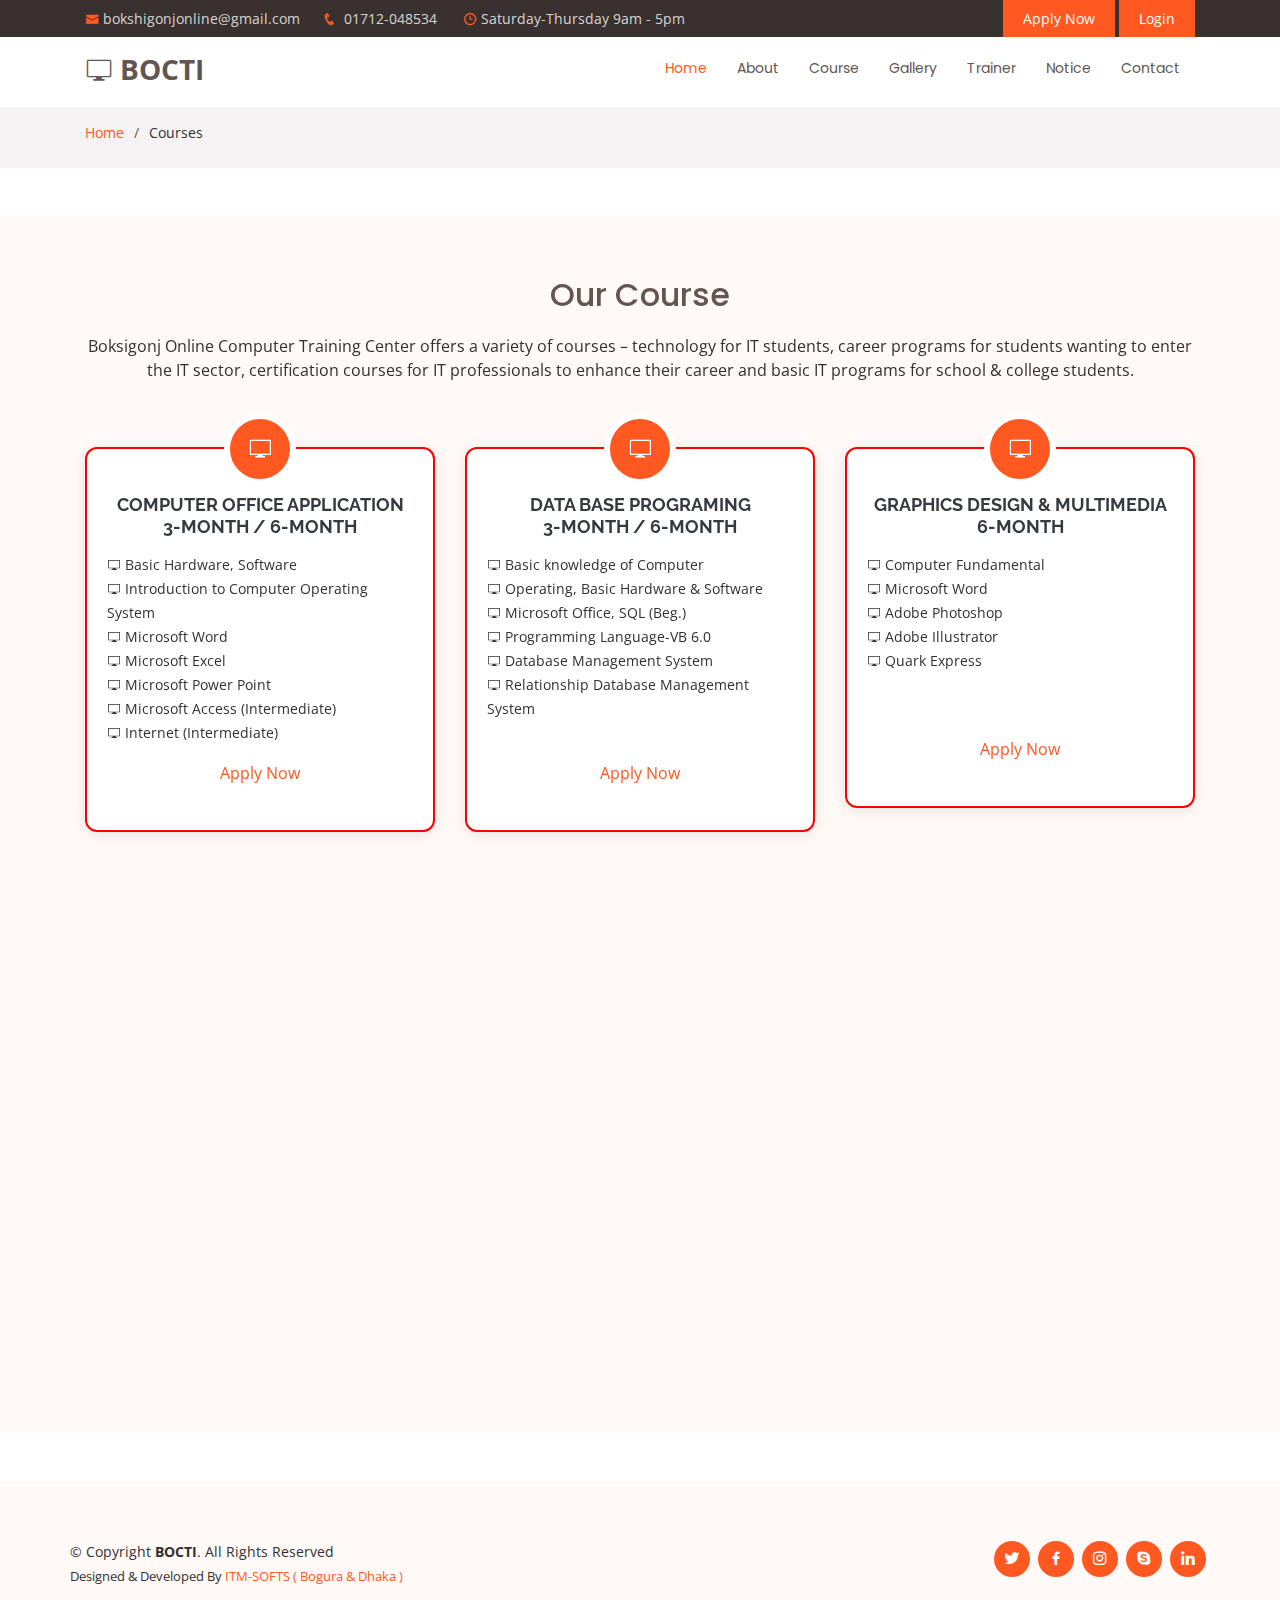
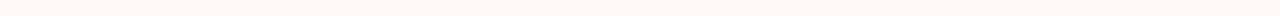
==== all-courses.html @ 2346a9af "new added" ====
<!DOCTYPE html>
<html lang="en">


<!-- Mirrored from bokshigonjonline.com/all-courses.php by HTTrack Website Copier/3.x [XR&CO'2014], Thu, 09 Feb 2023 08:25:21 GMT -->
<!-- Added by HTTrack --><meta http-equiv="content-type" content="text/html;charset=UTF-8" /><!-- /Added by HTTrack -->
<head>
  <meta charset="utf-8">
  <meta content="width=device-width, initial-scale=1.0" name="viewport">
   <title>Digital Training Center</title>
  <meta content="" name="description">
  <meta content="" name="keywords">
  <!-- Favicons
  <link href="assets/img/favicon.png" rel="icon">
  <link href="assets/img/apple-touch-icon.png" rel="apple-touch-icon">
 -->
  <!-- Google Fonts -->
  <link href="https://fonts.googleapis.com/css?family=Open+Sans:300,300i,400,400i,600,600i,700,700i|Raleway:300,300i,400,400i,500,500i,600,600i,700,700i|Poppins:300,300i,400,400i,500,500i,600,600i,700,700i" rel="stylesheet">

  <!-- Vendor CSS Files -->
  <link href="assets/vendor/bootstrap/css/bootstrap.min.css" rel="stylesheet">
  <link href="assets/vendor/icofont/icofont.min.css" rel="stylesheet">
  <link href="assets/vendor/boxicons/css/boxicons.min.css" rel="stylesheet">
  <link href="assets/vendor/venobox/venobox.css" rel="stylesheet">
  <link href="assets/vendor/owl.carousel/assets/owl.carousel.min.css" rel="stylesheet">
  <link href="assets/vendor/aos/aos.css" rel="stylesheet">

  <!-- Template Main CSS File -->
  <link href="assets/css/style.css" rel="stylesheet"></head>

<body>

   <section id="topbar" class="d-none d-lg-block">
    <div class="container d-flex">
      <div class="contact-info mr-auto">
        <ul>
          <li><i class="icofont-envelope"></i><a href="mailto:bokshigonjonline@gmail.com">bokshigonjonline@gmail.com</a></li>
          <li><i class="icofont-phone"></i> <a href="tel:01712-048534">01712-048534</a></li>
          <li><i class="icofont-clock-time icofont-flip-horizontal"></i> Saturday-Thursday 9am - 5pm</li>
        </ul>

      </div>
      <div class="cta">
        <a href="apply.html" class="scrollto">Apply Now</a>
        <a href="login.html" class="scrollto">Login</a>
      </div>
    </div>
  </section>    <header id="header">
    <div class="container d-flex">

      <div class="logo mr-auto">
        <h1 class="text-light"> <a href="index.html"><i class="icofont-computer"></i> <span> BOCTI</span></a></h1>
        <!-- Uncomment below if you prefer to use an image logo -->
        <!-- <a href="index.php"><img src="assets/img/logo.png" alt="" class="img-fluid"></a>-->
      </div>

      <nav class="nav-menu d-none d-lg-block">
        <ul>
          <li class="active"><a href="index.html">Home</a></li>
          <li><a href="about.html">About</a></li>
          <li><a href="all-courses.html">Course</a></li>
          <li><a href="galleries.html">Gallery</a></li>
          <li><a href="trainer.html">Trainer</a></li>
      <!--    <li><a href="#pricing">Pricing</a></li> --->
          <li><a href="notice.html">Notice</a></li>
		  
      <!--     <li class="drop-down"><a href="">Drop Down</a>
            <ul>
              <li><a href="#">Drop Down 1</a></li>
              <li class="drop-down"><a href="#">Drop Down 2</a>
                <ul>
                  <li><a href="#">Deep Drop Down 1</a></li>
                  <li><a href="#">Deep Drop Down 2</a></li>
                  <li><a href="#">Deep Drop Down 3</a></li>
                  <li><a href="#">Deep Drop Down 4</a></li>
                  <li><a href="#">Deep Drop Down 5</a></li>
                </ul>
              </li>
              <li><a href="#">Drop Down 3</a></li>
              <li><a href="#">Drop Down 4</a></li>
              <li><a href="#">Drop Down 5</a></li>
            </ul>
          </li>
		  
		  --->
		  
          <li><a href="contactus.html">Contact</a></li>

        </ul>
      </nav><!-- .nav-menu -->

    </div>
  </header><!-- End Header -->
  
  <main id="main">

    
    <section id="breadcrumbs" class="breadcrumbs">
      <div class="container">
        <ol>
          <li><a href="index.html">Home</a></li>
          <li>Courses</li>
        </ol>
      </div>
    </section> 
	
	
    <style type="text/css"> .round{border: 2px solid red;border-radius: 12px;}</style>
  
  <section id="services" class="services section-bg  mt-5">
      <div class="container "> 
        <div class="section-title" data-aos="fade-up">
          <h2>Our Course</h2>
          <p>Boksigonj Online Computer Training Center offers a variety of courses – technology for IT students, career programs for students wanting to enter the IT sector, certification courses for IT professionals to enhance their career and basic IT programs for school & college students.</p>
        </div>

        <div class="row">
		
          <div class="col-lg-4 col-md-6" data-aos="fade-up">
            <div class="icon-box round">
              <div class="icon"><i class="icofont-computer"></i></div>
              <h4 class="title"><a href="#">Computer Office Application <br>3-Month / 6-Month</a></h4>
              <p class="description text-left">
<i class="icofont-computer"></i> Basic Hardware, Software<br>
<i class="icofont-computer"></i> Introduction to Computer Operating System<br>
<i class="icofont-computer"></i> Microsoft Word<br>
<i class="icofont-computer"></i> Microsoft Excel<br>
<i class="icofont-computer"></i> Microsoft Power Point<br>
<i class="icofont-computer"></i> Microsoft Access (Intermediate)<br>
<i class="icofont-computer"></i> Internet (Intermediate) 
			  </p>
               
                <a href="apply.html" class="btn-buy">Apply Now</a>
                       
		   </div>
          </div>
		  
          <div class="col-lg-4 col-md-6" data-aos="fade-up" data-aos-delay="100">
            <div class="icon-box round">
              <div class="icon"><i class="icofont-computer"></i></div>
              <h4 class="title"><a href="#">Data Base Programing<br>3-Month / 6-Month </a></h4>
              <p class="description text-left">
<i class="icofont-computer"></i> Basic knowledge of Computer <br>
<i class="icofont-computer"></i> Operating, Basic Hardware & Software<br>
<i class="icofont-computer"></i> Microsoft Office, SQL (Beg.) <br>
<i class="icofont-computer"></i> Programming Language-VB 6.0<br>
<i class="icofont-computer"></i> Database Management System<br>
<i class="icofont-computer"></i> Relationship Database Management System <br><br>

			  </p>
			  <a href="apply.html" class="btn-buy">Apply Now</a>
            </div>
          </div>
		  
          <div class="col-lg-4 col-md-6" data-aos="fade-up" data-aos-delay="200">
            <div class="icon-box round">
              <div class="icon"><i class="icofont-computer"></i></div>
              <h4 class="title"><a href="#">Graphics Design & Multimedia <br>6-Month</a></h4>
              <p class="description text-left">
<i class="icofont-computer"></i> Computer Fundamental <br>
<i class="icofont-computer"></i> Microsoft Word <br>
<i class="icofont-computer"></i> Adobe Photoshop <br>
<i class="icofont-computer"></i> Adobe Illustrator <br>
<i class="icofont-computer"></i> Quark Express <br><br><br>
			  </p>
			  <a href="apply.html" class="btn-buy">Apply Now</a>
            </div>
          </div>
		  
          <div class="col-lg-12 col-md-6" data-aos="fade-up" data-aos-delay="300">
            <div class="icon-box round">
              <div class="icon"><i class="icofont-computer"></i></div>
              <h4 class="title"><a href="#">Advanced Certificate Course In Computer Application<br> 1-Year </a></h4>
              <p class="description text-left">
<i class="icofont-computer"></i> 1st Semester : Computer Fundamental & Operating System<br>
<i class="icofont-computer"></i>  1st Semester : Application Packages & Office Automation<br>
<i class="icofont-computer"></i>  1st Semester : Programming Language<br>
<i class="icofont-computer"></i>  1st Semester : Data Structure & Algorithm<br>
<i class="icofont-computer"></i> 1st Semester : Creative Graphic Design <br>
<i class="icofont-computer"></i> 1st Semester : Business English <br>
<i class="icofont-computer"></i> 2nd Semester : Data Communication & Networking<br>
<i class="icofont-computer"></i> 2nd Semester : Database Management System<br>
<i class="icofont-computer"></i> 2nd Semester : Web & Mobile Application Development<br>
<i class="icofont-computer"></i> 2nd Semester : Internet & Web Technology, Online Outsourcing<br>
<i class="icofont-computer"></i> 2nd Semester : System Analysis & Design
			  </p>
			  <a href="apply.html" class="btn-buy">Apply Now</a>
            </div>
          </div>
		   
		  
        </div>

      </div>
    </section><!-- End Services Section -->


  </main><!-- End #main --><br><br>

   <footer id="footer">
 
	 <div class="footer-top">
      <div class="container">
        <div class="row">

        <div class="mr-lg-auto text-center text-lg-left">
        <div class="copyright">
          &copy; Copyright <strong><span>BOCTI</span></strong>. All Rights Reserved
        </div>
        <div class="credits">
         
          Designed & Developed By <a target="_blank" href="https://itmsofts.com.com/">ITM-SOFTS ( Bogura & Dhaka )</a>
        </div>
      </div>
      <div class="social-links text-center text-lg-right pt-3 pt-lg-0">
        <a href="#" class="twitter"><i class="bx bxl-twitter"></i></a>
        <a  target="_blank" href="https://www.facebook.com/bokshigonjonlinecomputer" class="facebook"><i class="bx bxl-facebook"></i></a>
        <a href="#" class="instagram"><i class="bx bxl-instagram"></i></a>
        <a href="#" class="google-plus"><i class="bx bxl-skype"></i></a>
        <a href="#" class="linkedin"><i class="bx bxl-linkedin"></i></a>
      </div>  

        </div>
      </div>
    </div>  

  
  </footer><!-- End Footer -->

  <a href="#" class="back-to-top"><i class="icofont-simple-up"></i></a>

  <!-- Vendor JS Files -->
  <script src="assets/vendor/jquery/jquery.min.js"></script>
  <script src="assets/vendor/bootstrap/js/bootstrap.bundle.min.js"></script>
  <script src="assets/vendor/jquery.easing/jquery.easing.min.js"></script>
  <script src="assets/vendor/php-email-form/validate.js"></script>
  <script src="assets/vendor/jquery-sticky/jquery.sticky.js"></script>
  <script src="assets/vendor/venobox/venobox.min.js"></script>
  <script src="assets/vendor/owl.carousel/owl.carousel.min.js"></script>
  <script src="assets/vendor/isotope-layout/isotope.pkgd.min.js"></script>
  <script src="assets/vendor/aos/aos.js"></script>

  <!-- Template Main JS File -->
  <script src="assets/js/main.js"></script>

</body>


<!-- Mirrored from bokshigonjonline.com/all-courses.php by HTTrack Website Copier/3.x [XR&CO'2014], Thu, 09 Feb 2023 08:25:21 GMT -->
</html>
---- assets/vendor/venobox/venobox.css ----
/* ------ venobox.css --------*/
.vbox-overlay *, .vbox-overlay *:before, .vbox-overlay *:after{
    -webkit-backface-visibility: hidden;
    -webkit-box-sizing:border-box;
    -moz-box-sizing:border-box;
    box-sizing:border-box;
}
.vbox-overlay * { 
    -webkit-backface-visibility: visible;
    backface-visibility: visible;
}
.vbox-overlay{
    display: -webkit-flex;
    display: flex;
    -webkit-flex-direction: column;
    flex-direction: column;
    -webkit-justify-content: center;
    justify-content: center;
    -webkit-align-items: center;
    align-items: center;
    position: fixed;
    left: 0;
    top: 0;
    bottom: 0;
    right: 0;
    z-index: 999999;
}

/* ----- navigation ----- */
.vbox-title{
    width: 100%;
    height: 40px;
    float: left;
    text-align: center;
    line-height: 28px;
    font-size: 12px;
    padding: 6px 50px;
    overflow: hidden;
    position: fixed;
    display: none;
    left: 0;
    z-index: 89;
}
.vbox-close{
    cursor: pointer;
    position: fixed;
    top: -1px;
    right: 0;
    width: 50px;
    height: 40px;
    padding: 6px;
    display: block;
    background-position:10px center;
    overflow: hidden;
    font-size: 24px;
    line-height: 1;
    text-align: center;
    z-index: 99;
}
.vbox-left{
    cursor: pointer;
    position: fixed;
    left: 0;
    height: 40px;
    overflow: hidden;
    line-height: 28px;
    font-size: 12px;
    z-index: 99;
    display: flex;
    align-items:center;
}
.vbox-num{
    display: inline-block;
    margin: 6px 0 6px 15px;
}
/* ----- Social share ----- */
.vbox-share{
    line-height: 28px;
    font-size: 12px;
    overflow: hidden;
    position: fixed;
    left: 0;
    z-index: 98;
    display: flex;
    align-items:center;
    justify-content: center;
    width: 100%;
    text-align: center;
}
.vbox-share svg{
    max-height: 28px;
    width: 28px;
    z-index: 10;
    margin-left: 12px;
    margin-top: 6px;
    margin-bottom: 6px;
    vertical-align: middle;
}


/* ----- navigation ARROWS ----- */
.vbox-next, .vbox-prev{
    position: fixed;
    top: 50%;
    margin-top: -15px;
    overflow: hidden;
    cursor: pointer;
    display: block;
    width: 45px;
    height: 45px;
    z-index: 99;
}
.vbox-next span, .vbox-prev span{
    position: relative;
    width: 20px;
    height: 20px;
    border: 2px solid transparent;
    border-top-color: #B6B6B6;
    border-right-color: #B6B6B6;
    text-indent: -100px;
    position: absolute;
    top: 8px;
    display: block;
}
.vbox-prev{
    left: 15px;
}
.vbox-next{
    right: 15px;
}
.vbox-prev span{
    left: 10px;
    -ms-transform: rotate(-135deg);
    -webkit-transform: rotate(-135deg);
    transform: rotate(-135deg);
}
.vbox-next span{
    -ms-transform: rotate(45deg);
    -webkit-transform: rotate(45deg);
    transform: rotate(45deg);
    right: 10px;
}
/* ------- inline window ------ */
.vbox-inline{
    width: 420px;
    height: 315px;
    height: 70vh;
    padding: 10px;
    background: #fff;
    margin: 0 auto;
    overflow: auto;
    text-align: left;
}
/* ------- Video & iFrames window ------ */
.venoframe{
    max-width: 100%;
    width: 100%;
    border: none;
    width: 100%;
    height: 260px;
    height: 70vh;
}
.venoframe.vbvid{
    height: 260px;
}
@media (min-width: 768px) {
    .venoframe, .vbox-inline{
        width: 90%;
        height: 360px;
        height: 70vh;
    }
    .venoframe.vbvid{
        width: 640px;
        height: 360px;
    }
}
@media (min-width: 992px) {
    .venoframe, .vbox-inline{
        max-width: 1200px;
        width: 80%;
        height: 540px;
        height: 70vh;
    }
    .venoframe.vbvid{
        width: 960px;
        height: 540px;
    }
}
/* 
Please do NOT edit this part! 
or at least read this note: http://i.imgur.com/7C0ws9e.gif
*/
.vbox-open{
    overflow: hidden;
}
.vbox-container{
    position: absolute;
    left: 0;
    right: 0;
    top: 0;
    bottom: 0;
    overflow-x: hidden;
    overflow-y: scroll;
    overflow-scrolling: touch;
    -webkit-overflow-scrolling: touch;
    z-index: 20;
    max-height: 100%;

}

.vbox-content{
    text-align: center;
    float: left;
    width: 100%;
    position: relative;
    overflow: hidden;
    padding: 20px 4%;
}
.vbox-container img{
    max-width: 100%;
    height: auto;
}
.vbox-figlio{
    box-shadow: 0 0 12px rgba(0,0,0,0.19), 0 6px 6px rgba(0,0,0,0.23);
    max-width: 100%;
    text-align: initial;
}
img.vbox-figlio{
    -webkit-user-select: none;
-khtml-user-select: none;
-moz-user-select: none;
-o-user-select: none;
user-select: none;
}
.vbox-content.swipe-left{
    margin-left: -200px !important;
}
.vbox-content.swipe-right{
    margin-left: 200px !important;
}
.vbox-animated{
    webkit-transition: margin 300ms ease-out;
    transition: margin 300ms ease-out;
}

/* ---------- preloader ----------
 * SPINKIT 
 * http://tobiasahlin.com/spinkit/
-------------------------------- */
.sk-double-bounce,.sk-rotating-plane{width:40px;height:40px;margin:40px auto}.sk-rotating-plane{background-color:#333;-webkit-animation:sk-rotatePlane 1.2s infinite ease-in-out;animation:sk-rotatePlane 1.2s infinite ease-in-out}@-webkit-keyframes sk-rotatePlane{0%{-webkit-transform:perspective(120px) rotateX(0) rotateY(0);transform:perspective(120px) rotateX(0) rotateY(0)}50%{-webkit-transform:perspective(120px) rotateX(-180.1deg) rotateY(0);transform:perspective(120px) rotateX(-180.1deg) rotateY(0)}100%{-webkit-transform:perspective(120px) rotateX(-180deg) rotateY(-179.9deg);transform:perspective(120px) rotateX(-180deg) rotateY(-179.9deg)}}@keyframes sk-rotatePlane{0%{-webkit-transform:perspective(120px) rotateX(0) rotateY(0);transform:perspective(120px) rotateX(0) rotateY(0)}50%{-webkit-transform:perspective(120px) rotateX(-180.1deg) rotateY(0);transform:perspective(120px) rotateX(-180.1deg) rotateY(0)}100%{-webkit-transform:perspective(120px) rotateX(-180deg) rotateY(-179.9deg);transform:perspective(120px) rotateX(-180deg) rotateY(-179.9deg)}}.sk-double-bounce{position:relative}.sk-double-bounce .sk-child{width:100%;height:100%;border-radius:50%;background-color:#333;opacity:.6;position:absolute;top:0;left:0;-webkit-animation:sk-doubleBounce 2s infinite ease-in-out;animation:sk-doubleBounce 2s infinite ease-in-out}.sk-chasing-dots .sk-child,.sk-spinner-pulse,.sk-three-bounce .sk-child{background-color:#333;border-radius:100%}.sk-double-bounce .sk-double-bounce2{-webkit-animation-delay:-1s;animation-delay:-1s}@-webkit-keyframes sk-doubleBounce{0%,100%{-webkit-transform:scale(0);transform:scale(0)}50%{-webkit-transform:scale(1);transform:scale(1)}}@keyframes sk-doubleBounce{0%,100%{-webkit-transform:scale(0);transform:scale(0)}50%{-webkit-transform:scale(1);transform:scale(1)}}.sk-wave{margin:40px auto;width:50px;height:40px;text-align:center;font-size:10px}.sk-wave .sk-rect{background-color:#333;height:100%;width:6px;display:inline-block;-webkit-animation:sk-waveStretchDelay 1.2s infinite ease-in-out;animation:sk-waveStretchDelay 1.2s infinite ease-in-out}.sk-wave .sk-rect1{-webkit-animation-delay:-1.2s;animation-delay:-1.2s}.sk-wave .sk-rect2{-webkit-animation-delay:-1.1s;animation-delay:-1.1s}.sk-wave .sk-rect3{-webkit-animation-delay:-1s;animation-delay:-1s}.sk-wave .sk-rect4{-webkit-animation-delay:-.9s;animation-delay:-.9s}.sk-wave .sk-rect5{-webkit-animation-delay:-.8s;animation-delay:-.8s}@-webkit-keyframes sk-waveStretchDelay{0%,100%,40%{-webkit-transform:scaleY(.4);transform:scaleY(.4)}20%{-webkit-transform:scaleY(1);transform:scaleY(1)}}@keyframes sk-waveStretchDelay{0%,100%,40%{-webkit-transform:scaleY(.4);transform:scaleY(.4)}20%{-webkit-transform:scaleY(1);transform:scaleY(1)}}.sk-wandering-cubes{margin:40px auto;width:40px;height:40px;position:relative}.sk-wandering-cubes .sk-cube{background-color:#333;width:10px;height:10px;position:absolute;top:0;left:0;-webkit-animation:sk-wanderingCube 1.8s ease-in-out -1.8s infinite both;animation:sk-wanderingCube 1.8s ease-in-out -1.8s infinite both}.sk-chasing-dots,.sk-spinner-pulse{width:40px;height:40px;margin:40px auto}.sk-wandering-cubes .sk-cube2{-webkit-animation-delay:-.9s;animation-delay:-.9s}@-webkit-keyframes sk-wanderingCube{0%{-webkit-transform:rotate(0);transform:rotate(0)}25%{-webkit-transform:translateX(30px) rotate(-90deg) scale(.5);transform:translateX(30px) rotate(-90deg) scale(.5)}50%{-webkit-transform:translateX(30px) translateY(30px) rotate(-179deg);transform:translateX(30px) translateY(30px) rotate(-179deg)}50.1%{-webkit-transform:translateX(30px) translateY(30px) rotate(-180deg);transform:translateX(30px) translateY(30px) rotate(-180deg)}75%{-webkit-transform:translateX(0) translateY(30px) rotate(-270deg) scale(.5);transform:translateX(0) translateY(30px) rotate(-270deg) scale(.5)}100%{-webkit-transform:rotate(-360deg);transform:rotate(-360deg)}}@keyframes sk-wanderingCube{0%{-webkit-transform:rotate(0);transform:rotate(0)}25%{-webkit-transform:translateX(30px) rotate(-90deg) scale(.5);transform:translateX(30px) rotate(-90deg) scale(.5)}50%{-webkit-transform:translateX(30px) translateY(30px) rotate(-179deg);transform:translateX(30px) translateY(30px) rotate(-179deg)}50.1%{-webkit-transform:translateX(30px) translateY(30px) rotate(-180deg);transform:translateX(30px) translateY(30px) rotate(-180deg)}75%{-webkit-transform:translateX(0) translateY(30px) rotate(-270deg) scale(.5);transform:translateX(0) translateY(30px) rotate(-270deg) scale(.5)}100%{-webkit-transform:rotate(-360deg);transform:rotate(-360deg)}}.sk-spinner-pulse{-webkit-animation:sk-pulseScaleOut 1s infinite ease-in-out;animation:sk-pulseScaleOut 1s infinite ease-in-out}@-webkit-keyframes sk-pulseScaleOut{0%{-webkit-transform:scale(0);transform:scale(0)}100%{-webkit-transform:scale(1);transform:scale(1);opacity:0}}@keyframes sk-pulseScaleOut{0%{-webkit-transform:scale(0);transform:scale(0)}100%{-webkit-transform:scale(1);transform:scale(1);opacity:0}}.sk-chasing-dots{position:relative;text-align:center;-webkit-animation:sk-chasingDotsRotate 2s infinite linear;animation:sk-chasingDotsRotate 2s infinite linear}.sk-chasing-dots .sk-child{width:60%;height:60%;display:inline-block;position:absolute;top:0;-webkit-animation:sk-chasingDotsBounce 2s infinite ease-in-out;animation:sk-chasingDotsBounce 2s infinite ease-in-out}.sk-chasing-dots .sk-dot2{top:auto;bottom:0;-webkit-animation-delay:-1s;animation-delay:-1s}@-webkit-keyframes sk-chasingDotsRotate{100%{-webkit-transform:rotate(360deg);transform:rotate(360deg)}}@keyframes sk-chasingDotsRotate{100%{-webkit-transform:rotate(360deg);transform:rotate(360deg)}}@-webkit-keyframes sk-chasingDotsBounce{0%,100%{-webkit-transform:scale(0);transform:scale(0)}50%{-webkit-transform:scale(1);transform:scale(1)}}@keyframes sk-chasingDotsBounce{0%,100%{-webkit-transform:scale(0);transform:scale(0)}50%{-webkit-transform:scale(1);transform:scale(1)}}.sk-three-bounce{margin:40px auto;width:80px;text-align:center}.sk-three-bounce .sk-child{width:20px;height:20px;display:inline-block;-webkit-animation:sk-three-bounce 1.4s ease-in-out 0s infinite both;animation:sk-three-bounce 1.4s ease-in-out 0s infinite both}.sk-circle .sk-child:before,.sk-fading-circle .sk-circle:before{display:block;border-radius:100%;content:'';background-color:#333}.sk-three-bounce .sk-bounce1{-webkit-animation-delay:-.32s;animation-delay:-.32s}.sk-three-bounce .sk-bounce2{-webkit-animation-delay:-.16s;animation-delay:-.16s}@-webkit-keyframes sk-three-bounce{0%,100%,80%{-webkit-transform:scale(0);transform:scale(0)}40%{-webkit-transform:scale(1);transform:scale(1)}}@keyframes sk-three-bounce{0%,100%,80%{-webkit-transform:scale(0);transform:scale(0)}40%{-webkit-transform:scale(1);transform:scale(1)}}.sk-circle{margin:40px auto;width:40px;height:40px;position:relative}.sk-circle .sk-child{width:100%;height:100%;position:absolute;left:0;top:0}.sk-circle .sk-child:before{margin:0 auto;width:15%;height:15%;-webkit-animation:sk-circleBounceDelay 1.2s infinite ease-in-out both;animation:sk-circleBounceDelay 1.2s infinite ease-in-out both}.sk-circle .sk-circle2{-webkit-transform:rotate(30deg);-ms-transform:rotate(30deg);transform:rotate(30deg)}.sk-circle .sk-circle3{-webkit-transform:rotate(60deg);-ms-transform:rotate(60deg);transform:rotate(60deg)}.sk-circle .sk-circle4{-webkit-transform:rotate(90deg);-ms-transform:rotate(90deg);transform:rotate(90deg)}.sk-circle .sk-circle5{-webkit-transform:rotate(120deg);-ms-transform:rotate(120deg);transform:rotate(120deg)}.sk-circle .sk-circle6{-webkit-transform:rotate(150deg);-ms-transform:rotate(150deg);transform:rotate(150deg)}.sk-circle .sk-circle7{-webkit-transform:rotate(180deg);-ms-transform:rotate(180deg);transform:rotate(180deg)}.sk-circle .sk-circle8{-webkit-transform:rotate(210deg);-ms-transform:rotate(210deg);transform:rotate(210deg)}.sk-circle .sk-circle9{-webkit-transform:rotate(240deg);-ms-transform:rotate(240deg);transform:rotate(240deg)}.sk-circle .sk-circle10{-webkit-transform:rotate(270deg);-ms-transform:rotate(270deg);transform:rotate(270deg)}.sk-circle .sk-circle11{-webkit-transform:rotate(300deg);-ms-transform:rotate(300deg);transform:rotate(300deg)}.sk-circle .sk-circle12{-webkit-transform:rotate(330deg);-ms-transform:rotate(330deg);transform:rotate(330deg)}.sk-circle .sk-circle2:before{-webkit-animation-delay:-1.1s;animation-delay:-1.1s}.sk-circle .sk-circle3:before{-webkit-animation-delay:-1s;animation-delay:-1s}.sk-circle .sk-circle4:before{-webkit-animation-delay:-.9s;animation-delay:-.9s}.sk-circle .sk-circle5:before{-webkit-animation-delay:-.8s;animation-delay:-.8s}.sk-circle .sk-circle6:before{-webkit-animation-delay:-.7s;animation-delay:-.7s}.sk-circle .sk-circle7:before{-webkit-animation-delay:-.6s;animation-delay:-.6s}.sk-circle .sk-circle8:before{-webkit-animation-delay:-.5s;animation-delay:-.5s}.sk-circle .sk-circle9:before{-webkit-animation-delay:-.4s;animation-delay:-.4s}.sk-circle .sk-circle10:before{-webkit-animation-delay:-.3s;animation-delay:-.3s}.sk-circle .sk-circle11:before{-webkit-animation-delay:-.2s;animation-delay:-.2s}.sk-circle .sk-circle12:before{-webkit-animation-delay:-.1s;animation-delay:-.1s}@-webkit-keyframes sk-circleBounceDelay{0%,100%,80%{-webkit-transform:scale(0);transform:scale(0)}40%{-webkit-transform:scale(1);transform:scale(1)}}@keyframes sk-circleBounceDelay{0%,100%,80%{-webkit-transform:scale(0);transform:scale(0)}40%{-webkit-transform:scale(1);transform:scale(1)}}.sk-cube-grid{width:40px;height:40px;margin:40px auto}.sk-cube-grid .sk-cube{width:33.33%;height:33.33%;background-color:#333;float:left;-webkit-animation:sk-cubeGridScaleDelay 1.3s infinite ease-in-out;animation:sk-cubeGridScaleDelay 1.3s infinite ease-in-out}.sk-cube-grid .sk-cube1{-webkit-animation-delay:.2s;animation-delay:.2s}.sk-cube-grid .sk-cube2{-webkit-animation-delay:.3s;animation-delay:.3s}.sk-cube-grid .sk-cube3{-webkit-animation-delay:.4s;animation-delay:.4s}.sk-cube-grid .sk-cube4{-webkit-animation-delay:.1s;animation-delay:.1s}.sk-cube-grid .sk-cube5{-webkit-animation-delay:.2s;animation-delay:.2s}.sk-cube-grid .sk-cube6{-webkit-animation-delay:.3s;animation-delay:.3s}.sk-cube-grid .sk-cube7{-webkit-animation-delay:0ms;animation-delay:0ms}.sk-cube-grid .sk-cube8{-webkit-animation-delay:.1s;animation-delay:.1s}.sk-cube-grid .sk-cube9{-webkit-animation-delay:.2s;animation-delay:.2s}@-webkit-keyframes sk-cubeGridScaleDelay{0%,100%,70%{-webkit-transform:scale3D(1,1,1);transform:scale3D(1,1,1)}35%{-webkit-transform:scale3D(0,0,1);transform:scale3D(0,0,1)}}@keyframes sk-cubeGridScaleDelay{0%,100%,70%{-webkit-transform:scale3D(1,1,1);transform:scale3D(1,1,1)}35%{-webkit-transform:scale3D(0,0,1);transform:scale3D(0,0,1)}}.sk-fading-circle{margin:40px auto;width:40px;height:40px;position:relative}.sk-fading-circle .sk-circle{width:100%;height:100%;position:absolute;left:0;top:0}.sk-fading-circle .sk-circle:before{margin:0 auto;width:15%;height:15%;-webkit-animation:sk-circleFadeDelay 1.2s infinite ease-in-out both;animation:sk-circleFadeDelay 1.2s infinite ease-in-out both}.sk-fading-circle .sk-circle2{-webkit-transform:rotate(30deg);-ms-transform:rotate(30deg);transform:rotate(30deg)}.sk-fading-circle .sk-circle3{-webkit-transform:rotate(60deg);-ms-transform:rotate(60deg);transform:rotate(60deg)}.sk-fading-circle .sk-circle4{-webkit-transform:rotate(90deg);-ms-transform:rotate(90deg);transform:rotate(90deg)}.sk-fading-circle .sk-circle5{-webkit-transform:rotate(120deg);-ms-transform:rotate(120deg);transform:rotate(120deg)}.sk-fading-circle .sk-circle6{-webkit-transform:rotate(150deg);-ms-transform:rotate(150deg);transform:rotate(150deg)}.sk-fading-circle .sk-circle7{-webkit-transform:rotate(180deg);-ms-transform:rotate(180deg);transform:rotate(180deg)}.sk-fading-circle .sk-circle8{-webkit-transform:rotate(210deg);-ms-transform:rotate(210deg);transform:rotate(210deg)}.sk-fading-circle .sk-circle9{-webkit-transform:rotate(240deg);-ms-transform:rotate(240deg);transform:rotate(240deg)}.sk-fading-circle .sk-circle10{-webkit-transform:rotate(270deg);-ms-transform:rotate(270deg);transform:rotate(270deg)}.sk-fading-circle .sk-circle11{-webkit-transform:rotate(300deg);-ms-transform:rotate(300deg);transform:rotate(300deg)}.sk-fading-circle .sk-circle12{-webkit-transform:rotate(330deg);-ms-transform:rotate(330deg);transform:rotate(330deg)}.sk-fading-circle .sk-circle2:before{-webkit-animation-delay:-1.1s;animation-delay:-1.1s}.sk-fading-circle .sk-circle3:before{-webkit-animation-delay:-1s;animation-delay:-1s}.sk-fading-circle .sk-circle4:before{-webkit-animation-delay:-.9s;animation-delay:-.9s}.sk-fading-circle .sk-circle5:before{-webkit-animation-delay:-.8s;animation-delay:-.8s}.sk-fading-circle .sk-circle6:before{-webkit-animation-delay:-.7s;animation-delay:-.7s}.sk-fading-circle .sk-circle7:before{-webkit-animation-delay:-.6s;animation-delay:-.6s}.sk-fading-circle .sk-circle8:before{-webkit-animation-delay:-.5s;animation-delay:-.5s}.sk-fading-circle .sk-circle9:before{-webkit-animation-delay:-.4s;animation-delay:-.4s}.sk-fading-circle .sk-circle10:before{-webkit-animation-delay:-.3s;animation-delay:-.3s}.sk-fading-circle .sk-circle11:before{-webkit-animation-delay:-.2s;animation-delay:-.2s}.sk-fading-circle .sk-circle12:before{-webkit-animation-delay:-.1s;animation-delay:-.1s}@-webkit-keyframes sk-circleFadeDelay{0%,100%,39%{opacity:0}40%{opacity:1}}@keyframes sk-circleFadeDelay{0%,100%,39%{opacity:0}40%{opacity:1}}.sk-folding-cube{margin:40px auto;width:40px;height:40px;position:relative;-webkit-transform:rotateZ(45deg);transform:rotateZ(45deg)}.sk-folding-cube .sk-cube{float:left;width:50%;height:50%;position:relative;-webkit-transform:scale(1.1);-ms-transform:scale(1.1);transform:scale(1.1)}.sk-folding-cube .sk-cube:before{content:'';position:absolute;top:0;left:0;width:100%;height:100%;background-color:#333;-webkit-animation:sk-foldCubeAngle 2.4s infinite linear both;animation:sk-foldCubeAngle 2.4s infinite linear both;-webkit-transform-origin:100% 100%;-ms-transform-origin:100% 100%;transform-origin:100% 100%}.sk-folding-cube .sk-cube2{-webkit-transform:scale(1.1) rotateZ(90deg);transform:scale(1.1) rotateZ(90deg)}.sk-folding-cube .sk-cube3{-webkit-transform:scale(1.1) rotateZ(180deg);transform:scale(1.1) rotateZ(180deg)}.sk-folding-cube .sk-cube4{-webkit-transform:scale(1.1) rotateZ(270deg);transform:scale(1.1) rotateZ(270deg)}.sk-folding-cube .sk-cube2:before{-webkit-animation-delay:.3s;animation-delay:.3s}.sk-folding-cube .sk-cube3:before{-webkit-animation-delay:.6s;animation-delay:.6s}.sk-folding-cube .sk-cube4:before{-webkit-animation-delay:.9s;animation-delay:.9s}@-webkit-keyframes sk-foldCubeAngle{0%,10%{-webkit-transform:perspective(140px) rotateX(-180deg);transform:perspective(140px) rotateX(-180deg);opacity:0}25%,75%{-webkit-transform:perspective(140px) rotateX(0);transform:perspective(140px) rotateX(0);opacity:1}100%,90%{-webkit-transform:perspective(140px) rotateY(180deg);transform:perspective(140px) rotateY(180deg);opacity:0}}@keyframes sk-foldCubeAngle{0%,10%{-webkit-transform:perspective(140px) rotateX(-180deg);transform:perspective(140px) rotateX(-180deg);opacity:0}25%,75%{-webkit-transform:perspective(140px) rotateX(0);transform:perspective(140px) rotateX(0);opacity:1}100%,90%{-webkit-transform:perspective(140px) rotateY(180deg);transform:perspective(140px) rotateY(180deg);opacity:0}}
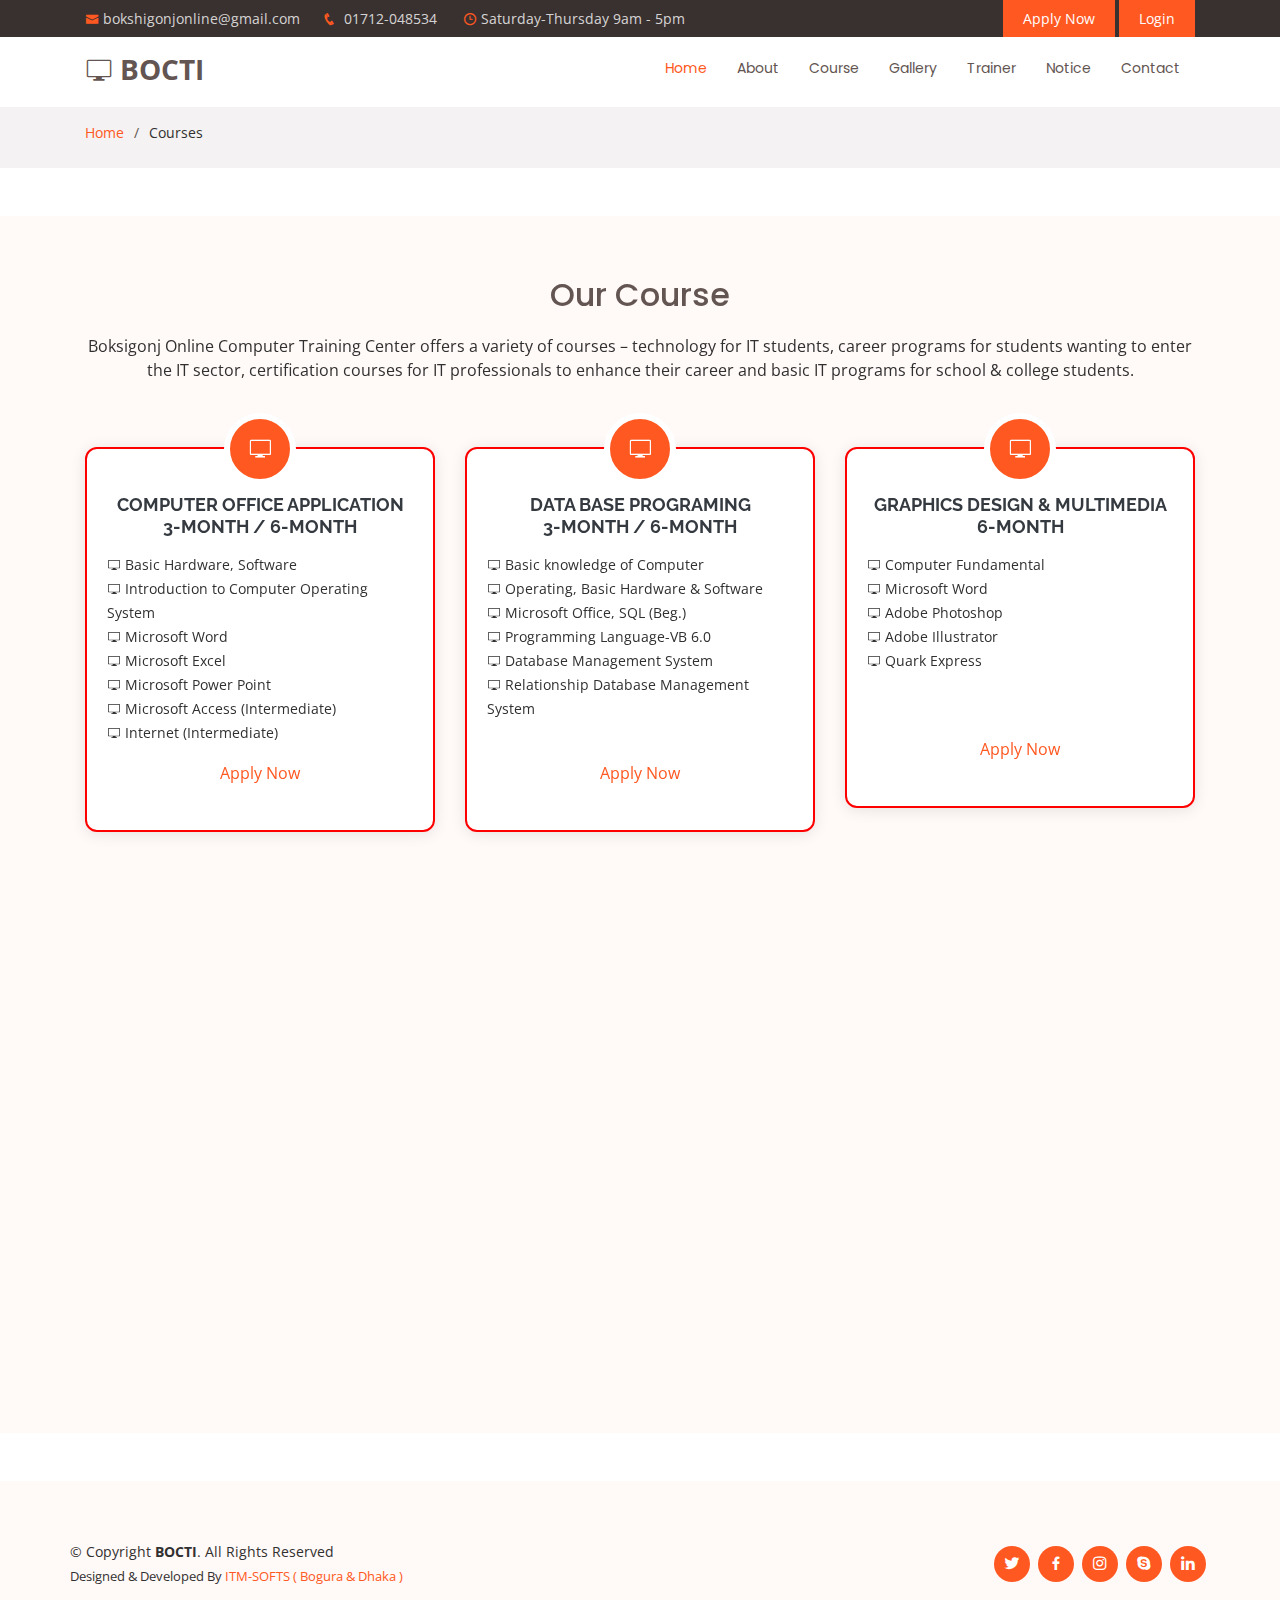
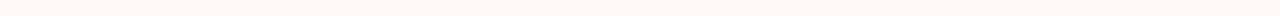
==== commit 65122eae: "new added" ====
--- a/all-courses.html
+++ b/all-courses.html
@@ -1,70 +1,72 @@
 <!DOCTYPE html>
 <html lang="en">
-
-
-<!-- Mirrored from bokshigonjonline.com/all-courses.php by HTTrack Website Copier/3.x [XR&CO'2014], Thu, 09 Feb 2023 08:25:21 GMT -->
-<!-- Added by HTTrack --><meta http-equiv="content-type" content="text/html;charset=UTF-8" /><!-- /Added by HTTrack -->
-<head>
-  <meta charset="utf-8">
-  <meta content="width=device-width, initial-scale=1.0" name="viewport">
-   <title>Digital Training Center</title>
-  <meta content="" name="description">
-  <meta content="" name="keywords">
-  <!-- Favicons
+  <!-- Mirrored from bokshigonjonline.com/index.php by HTTrack Website Copier/3.x [XR&CO'2014], Thu, 09 Feb 2023 08:23:34 GMT -->
+  <!-- Added by HTTrack --><meta http-equiv="content-type" content="text/html;charset=UTF-8" /><!-- /Added by HTTrack -->
+  <head>
+    <meta charset="utf-8" />
+    <meta content="width=device-width, initial-scale=1.0" name="viewport" />
+
+    <title>Digital Training Center</title>
+    <meta content="" name="description" />
+    <meta content="" name="keywords" />
+
+    <!-- Favicons
   <link href="assets/img/favicon.png" rel="icon">
   <link href="assets/img/apple-touch-icon.png" rel="apple-touch-icon">
- -->
-  <!-- Google Fonts -->
-  <link href="https://fonts.googleapis.com/css?family=Open+Sans:300,300i,400,400i,600,600i,700,700i|Raleway:300,300i,400,400i,500,500i,600,600i,700,700i|Poppins:300,300i,400,400i,500,500i,600,600i,700,700i" rel="stylesheet">
-
-  <!-- Vendor CSS Files -->
-  <link href="assets/vendor/bootstrap/css/bootstrap.min.css" rel="stylesheet">
-  <link href="assets/vendor/icofont/icofont.min.css" rel="stylesheet">
-  <link href="assets/vendor/boxicons/css/boxicons.min.css" rel="stylesheet">
-  <link href="assets/vendor/venobox/venobox.css" rel="stylesheet">
-  <link href="assets/vendor/owl.carousel/assets/owl.carousel.min.css" rel="stylesheet">
-  <link href="assets/vendor/aos/aos.css" rel="stylesheet">
-
-  <!-- Template Main CSS File -->
-  <link href="assets/css/style.css" rel="stylesheet"></head>
-
-<body>
-
-   <section id="topbar" class="d-none d-lg-block">
-    <div class="container d-flex">
-      <div class="contact-info mr-auto">
-        <ul>
-          <li><i class="icofont-envelope"></i><a href="mailto:bokshigonjonline@gmail.com">bokshigonjonline@gmail.com</a></li>
-          <li><i class="icofont-phone"></i> <a href="tel:01712-048534">01712-048534</a></li>
-          <li><i class="icofont-clock-time icofont-flip-horizontal"></i> Saturday-Thursday 9am - 5pm</li>
-        </ul>
-
+-->
+    <!-- Google Fonts -->
+    <link href="https://fonts.googleapis.com/css?family=Open+Sans:300,300i,400,400i,600,600i,700,700i|Raleway:300,300i,400,400i,500,500i,600,600i,700,700i|Poppins:300,300i,400,400i,500,500i,600,600i,700,700i" rel="stylesheet" />
+
+    <!-- Vendor CSS Files -->
+    <link href="assets/vendor/bootstrap/css/bootstrap.min.css" rel="stylesheet" />
+    <link href="assets/vendor/icofont/icofont.min.css" rel="stylesheet" />
+    <link href="assets/vendor/boxicons/css/boxicons.min.css" rel="stylesheet" />
+    <link href="assets/vendor/venobox/venobox.css" rel="stylesheet" />
+    <link href="assets/vendor/owl.carousel/assets/owl.carousel.min.css" rel="stylesheet" />
+    <link rel="stylesheet" href="https://cdnjs.cloudflare.com/ajax/libs/animate.css/3.7.0/animate.css" />
+    <link href="assets/vendor/aos/aos.css" rel="stylesheet" />
+
+    <!-- Template Main CSS File -->
+    <link href="assets/css/style.css" rel="stylesheet" />
+  </head>
+
+  <body>
+    <section id="topbar" class="d-none d-lg-block">
+      <div class="container d-flex">
+        <div class="contact-info mr-auto">
+          <ul>
+            <li><i class="icofont-envelope"></i><a href="mailto:bokshigonjonline@gmail.com">bokshigonjonline@gmail.com</a></li>
+            <li><i class="icofont-phone"></i> <a href="tel:01712-048534">01712-048534</a></li>
+            <li><i class="icofont-clock-time icofont-flip-horizontal"></i> Saturday-Thursday 9am - 5pm</li>
+          </ul>
+        </div>
+        <div class="cta">
+          <a href="apply.html" class="scrollto">Apply Now</a>
+          <a href="login.html" class="scrollto">Login</a>
+        </div>
       </div>
-      <div class="cta">
-        <a href="apply.html" class="scrollto">Apply Now</a>
-        <a href="login.html" class="scrollto">Login</a>
-      </div>
-    </div>
-  </section>    <header id="header">
-    <div class="container d-flex">
-
-      <div class="logo mr-auto">
-        <h1 class="text-light"> <a href="index.html"><i class="icofont-computer"></i> <span> BOCTI</span></a></h1>
-        <!-- Uncomment below if you prefer to use an image logo -->
-        <!-- <a href="index.php"><img src="assets/img/logo.png" alt="" class="img-fluid"></a>-->
-      </div>
-
-      <nav class="nav-menu d-none d-lg-block">
-        <ul>
-          <li class="active"><a href="index.html">Home</a></li>
-          <li><a href="about.html">About</a></li>
-          <li><a href="all-courses.html">Course</a></li>
-          <li><a href="galleries.html">Gallery</a></li>
-          <li><a href="trainer.html">Trainer</a></li>
-      <!--    <li><a href="#pricing">Pricing</a></li> --->
-          <li><a href="notice.html">Notice</a></li>
-		  
-      <!--     <li class="drop-down"><a href="">Drop Down</a>
+    </section>
+    <header id="header">
+      <div class="container d-flex">
+        <div class="logo mr-auto">
+          <h1 class="text-light">
+            <a href="index.html"><i class="icofont-computer"></i> <span> BOCTI</span></a>
+          </h1>
+          <!-- Uncomment below if you prefer to use an image logo -->
+          <!-- <a href="index.php"><img src="assets/img/logo.png" alt="" class="img-fluid"></a>-->
+        </div>
+
+        <nav class="nav-menu d-none d-lg-block">
+          <ul>
+            <li class="active"><a href="index.html">Home</a></li>
+            <li><a href="about.html">About</a></li>
+            <li><a href="all-courses.html">Course</a></li>
+            <li><a href="galleries.html">Gallery</a></li>
+            <li><a href="trainer.html">Trainer</a></li>
+            <!--    <li><a href="#pricing">Pricing</a></li> --->
+            <li><a href="notice.html">Notice</a></li>
+
+            <!--     <li class="drop-down"><a href="">Drop Down</a>
             <ul>
               <li><a href="#">Drop Down 1</a></li>
               <li class="drop-down"><a href="#">Drop Down 2</a>
@@ -83,168 +85,167 @@
           </li>
 		  
 		  --->
-		  
-          <li><a href="contactus.html">Contact</a></li>
-
-        </ul>
-      </nav><!-- .nav-menu -->
-
-    </div>
-  </header><!-- End Header -->
-  
-  <main id="main">
-
-    
-    <section id="breadcrumbs" class="breadcrumbs">
-      <div class="container">
-        <ol>
-          <li><a href="index.html">Home</a></li>
-          <li>Courses</li>
-        </ol>
+
+            <li><a href="contactus.html">Contact</a></li>
+          </ul>
+        </nav>
+        <!-- .nav-menu -->
       </div>
-    </section> 
-	
-	
-    <style type="text/css"> .round{border: 2px solid red;border-radius: 12px;}</style>
-  
-  <section id="services" class="services section-bg  mt-5">
-      <div class="container "> 
-        <div class="section-title" data-aos="fade-up">
-          <h2>Our Course</h2>
-          <p>Boksigonj Online Computer Training Center offers a variety of courses – technology for IT students, career programs for students wanting to enter the IT sector, certification courses for IT professionals to enhance their career and basic IT programs for school & college students.</p>
-        </div>
-
-        <div class="row">
-		
-          <div class="col-lg-4 col-md-6" data-aos="fade-up">
-            <div class="icon-box round">
-              <div class="icon"><i class="icofont-computer"></i></div>
-              <h4 class="title"><a href="#">Computer Office Application <br>3-Month / 6-Month</a></h4>
-              <p class="description text-left">
-<i class="icofont-computer"></i> Basic Hardware, Software<br>
-<i class="icofont-computer"></i> Introduction to Computer Operating System<br>
-<i class="icofont-computer"></i> Microsoft Word<br>
-<i class="icofont-computer"></i> Microsoft Excel<br>
-<i class="icofont-computer"></i> Microsoft Power Point<br>
-<i class="icofont-computer"></i> Microsoft Access (Intermediate)<br>
-<i class="icofont-computer"></i> Internet (Intermediate) 
-			  </p>
-               
-                <a href="apply.html" class="btn-buy">Apply Now</a>
-                       
-		   </div>
+    </header>
+    <!-- End Header -->
+
+    <main id="main">
+      <section id="breadcrumbs" class="breadcrumbs">
+        <div class="container">
+          <ol>
+            <li><a href="index.html">Home</a></li>
+            <li>Courses</li>
+          </ol>
+        </div>
+      </section>
+
+      <style type="text/css">
+        .round {
+          border: 2px solid red;
+          border-radius: 12px;
+        }
+      </style>
+
+      <section id="services" class="services section-bg mt-5">
+        <div class="container">
+          <div class="section-title" data-aos="fade-up">
+            <h2>Our Course</h2>
+            <p>Boksigonj Online Computer Training Center offers a variety of courses – technology for IT students, career programs for students wanting to enter the IT sector, certification courses for IT professionals to enhance their career and basic IT programs for school & college students.</p>
           </div>
-		  
-          <div class="col-lg-4 col-md-6" data-aos="fade-up" data-aos-delay="100">
-            <div class="icon-box round">
-              <div class="icon"><i class="icofont-computer"></i></div>
-              <h4 class="title"><a href="#">Data Base Programing<br>3-Month / 6-Month </a></h4>
-              <p class="description text-left">
-<i class="icofont-computer"></i> Basic knowledge of Computer <br>
-<i class="icofont-computer"></i> Operating, Basic Hardware & Software<br>
-<i class="icofont-computer"></i> Microsoft Office, SQL (Beg.) <br>
-<i class="icofont-computer"></i> Programming Language-VB 6.0<br>
-<i class="icofont-computer"></i> Database Management System<br>
-<i class="icofont-computer"></i> Relationship Database Management System <br><br>
-
-			  </p>
-			  <a href="apply.html" class="btn-buy">Apply Now</a>
+
+          <div class="row">
+            <div class="col-lg-4 col-md-6" data-aos="fade-up">
+              <div class="icon-box round">
+                <div class="icon"><i class="icofont-computer"></i></div>
+                <h4 class="title">
+                  <a href="#">Computer Office Application <br />3-Month / 6-Month</a>
+                </h4>
+                <p class="description text-left">
+                  <i class="icofont-computer"></i> Basic Hardware, Software<br />
+                  <i class="icofont-computer"></i> Introduction to Computer Operating System<br />
+                  <i class="icofont-computer"></i> Microsoft Word<br />
+                  <i class="icofont-computer"></i> Microsoft Excel<br />
+                  <i class="icofont-computer"></i> Microsoft Power Point<br />
+                  <i class="icofont-computer"></i> Microsoft Access (Intermediate)<br />
+                  <i class="icofont-computer"></i> Internet (Intermediate)
+                </p>
+
+                <a href="apply.html" class="btn-buy">Apply Now</a>
+              </div>
+            </div>
+
+            <div class="col-lg-4 col-md-6" data-aos="fade-up" data-aos-delay="100">
+              <div class="icon-box round">
+                <div class="icon"><i class="icofont-computer"></i></div>
+                <h4 class="title">
+                  <a href="#">Data Base Programing<br />3-Month / 6-Month </a>
+                </h4>
+                <p class="description text-left">
+                  <i class="icofont-computer"></i> Basic knowledge of Computer <br />
+                  <i class="icofont-computer"></i> Operating, Basic Hardware & Software<br />
+                  <i class="icofont-computer"></i> Microsoft Office, SQL (Beg.) <br />
+                  <i class="icofont-computer"></i> Programming Language-VB 6.0<br />
+                  <i class="icofont-computer"></i> Database Management System<br />
+                  <i class="icofont-computer"></i> Relationship Database Management System <br /><br />
+                </p>
+                <a href="apply.html" class="btn-buy">Apply Now</a>
+              </div>
+            </div>
+
+            <div class="col-lg-4 col-md-6" data-aos="fade-up" data-aos-delay="200">
+              <div class="icon-box round">
+                <div class="icon"><i class="icofont-computer"></i></div>
+                <h4 class="title">
+                  <a href="#">Graphics Design & Multimedia <br />6-Month</a>
+                </h4>
+                <p class="description text-left">
+                  <i class="icofont-computer"></i> Computer Fundamental <br />
+                  <i class="icofont-computer"></i> Microsoft Word <br />
+                  <i class="icofont-computer"></i> Adobe Photoshop <br />
+                  <i class="icofont-computer"></i> Adobe Illustrator <br />
+                  <i class="icofont-computer"></i> Quark Express <br /><br /><br />
+                </p>
+                <a href="apply.html" class="btn-buy">Apply Now</a>
+              </div>
+            </div>
+
+            <div class="col-lg-12 col-md-6" data-aos="fade-up" data-aos-delay="300">
+              <div class="icon-box round">
+                <div class="icon"><i class="icofont-computer"></i></div>
+                <h4 class="title">
+                  <a href="#"
+                    >Advanced Certificate Course In Computer Application<br />
+                    1-Year
+                  </a>
+                </h4>
+                <p class="description text-left">
+                  <i class="icofont-computer"></i> 1st Semester : Computer Fundamental & Operating System<br />
+                  <i class="icofont-computer"></i> 1st Semester : Application Packages & Office Automation<br />
+                  <i class="icofont-computer"></i> 1st Semester : Programming Language<br />
+                  <i class="icofont-computer"></i> 1st Semester : Data Structure & Algorithm<br />
+                  <i class="icofont-computer"></i> 1st Semester : Creative Graphic Design <br />
+                  <i class="icofont-computer"></i> 1st Semester : Business English <br />
+                  <i class="icofont-computer"></i> 2nd Semester : Data Communication & Networking<br />
+                  <i class="icofont-computer"></i> 2nd Semester : Database Management System<br />
+                  <i class="icofont-computer"></i> 2nd Semester : Web & Mobile Application Development<br />
+                  <i class="icofont-computer"></i> 2nd Semester : Internet & Web Technology, Online Outsourcing<br />
+                  <i class="icofont-computer"></i> 2nd Semester : System Analysis & Design
+                </p>
+                <a href="apply.html" class="btn-buy">Apply Now</a>
+              </div>
             </div>
           </div>
-		  
-          <div class="col-lg-4 col-md-6" data-aos="fade-up" data-aos-delay="200">
-            <div class="icon-box round">
-              <div class="icon"><i class="icofont-computer"></i></div>
-              <h4 class="title"><a href="#">Graphics Design & Multimedia <br>6-Month</a></h4>
-              <p class="description text-left">
-<i class="icofont-computer"></i> Computer Fundamental <br>
-<i class="icofont-computer"></i> Microsoft Word <br>
-<i class="icofont-computer"></i> Adobe Photoshop <br>
-<i class="icofont-computer"></i> Adobe Illustrator <br>
-<i class="icofont-computer"></i> Quark Express <br><br><br>
-			  </p>
-			  <a href="apply.html" class="btn-buy">Apply Now</a>
+        </div>
+      </section>
+      <!-- End Services Section -->
+    </main>
+    <!-- End #main --><br /><br />
+
+    <footer id="footer">
+      <div class="footer-top">
+        <div class="container">
+          <div class="row align-items-center justify-content-md-between justify-content-center">
+            <div class="mr-lg-auto text-center text-md-left">
+              <div class="copyright">
+                &copy; Copyright <strong><span>BOCTI</span></strong
+                >. All Rights Reserved
+              </div>
+              <div class="credits">Designed & Developed By <a target="_blank" href="https://itmsofts.com.com/">ITM-SOFTS ( Bogura & Dhaka )</a></div>
+            </div>
+            <div class="social-links pt-3 pt-md-0">
+              <a href="#" class="twitter"><i class="bx bxl-twitter"></i></a>
+              <a target="_blank" href="https://www.facebook.com/bokshigonjonlinecomputer" class="facebook"><i class="bx bxl-facebook"></i></a>
+              <a href="#" class="instagram"><i class="bx bxl-instagram"></i></a>
+              <a href="#" class="google-plus"><i class="bx bxl-skype"></i></a>
+              <a href="#" class="linkedin"><i class="bx bxl-linkedin"></i></a>
             </div>
           </div>
-		  
-          <div class="col-lg-12 col-md-6" data-aos="fade-up" data-aos-delay="300">
-            <div class="icon-box round">
-              <div class="icon"><i class="icofont-computer"></i></div>
-              <h4 class="title"><a href="#">Advanced Certificate Course In Computer Application<br> 1-Year </a></h4>
-              <p class="description text-left">
-<i class="icofont-computer"></i> 1st Semester : Computer Fundamental & Operating System<br>
-<i class="icofont-computer"></i>  1st Semester : Application Packages & Office Automation<br>
-<i class="icofont-computer"></i>  1st Semester : Programming Language<br>
-<i class="icofont-computer"></i>  1st Semester : Data Structure & Algorithm<br>
-<i class="icofont-computer"></i> 1st Semester : Creative Graphic Design <br>
-<i class="icofont-computer"></i> 1st Semester : Business English <br>
-<i class="icofont-computer"></i> 2nd Semester : Data Communication & Networking<br>
-<i class="icofont-computer"></i> 2nd Semester : Database Management System<br>
-<i class="icofont-computer"></i> 2nd Semester : Web & Mobile Application Development<br>
-<i class="icofont-computer"></i> 2nd Semester : Internet & Web Technology, Online Outsourcing<br>
-<i class="icofont-computer"></i> 2nd Semester : System Analysis & Design
-			  </p>
-			  <a href="apply.html" class="btn-buy">Apply Now</a>
-            </div>
-          </div>
-		   
-		  
-        </div>
-
+        </div>
       </div>
-    </section><!-- End Services Section -->
-
-
-  </main><!-- End #main --><br><br>
-
-   <footer id="footer">
- 
-	 <div class="footer-top">
-      <div class="container">
-        <div class="row">
-
-        <div class="mr-lg-auto text-center text-lg-left">
-        <div class="copyright">
-          &copy; Copyright <strong><span>BOCTI</span></strong>. All Rights Reserved
-        </div>
-        <div class="credits">
-         
-          Designed & Developed By <a target="_blank" href="https://itmsofts.com.com/">ITM-SOFTS ( Bogura & Dhaka )</a>
-        </div>
-      </div>
-      <div class="social-links text-center text-lg-right pt-3 pt-lg-0">
-        <a href="#" class="twitter"><i class="bx bxl-twitter"></i></a>
-        <a  target="_blank" href="https://www.facebook.com/bokshigonjonlinecomputer" class="facebook"><i class="bx bxl-facebook"></i></a>
-        <a href="#" class="instagram"><i class="bx bxl-instagram"></i></a>
-        <a href="#" class="google-plus"><i class="bx bxl-skype"></i></a>
-        <a href="#" class="linkedin"><i class="bx bxl-linkedin"></i></a>
-      </div>  
-
-        </div>
-      </div>
-    </div>  
-
-  
-  </footer><!-- End Footer -->
-
-  <a href="#" class="back-to-top"><i class="icofont-simple-up"></i></a>
-
-  <!-- Vendor JS Files -->
-  <script src="assets/vendor/jquery/jquery.min.js"></script>
-  <script src="assets/vendor/bootstrap/js/bootstrap.bundle.min.js"></script>
-  <script src="assets/vendor/jquery.easing/jquery.easing.min.js"></script>
-  <script src="assets/vendor/php-email-form/validate.js"></script>
-  <script src="assets/vendor/jquery-sticky/jquery.sticky.js"></script>
-  <script src="assets/vendor/venobox/venobox.min.js"></script>
-  <script src="assets/vendor/owl.carousel/owl.carousel.min.js"></script>
-  <script src="assets/vendor/isotope-layout/isotope.pkgd.min.js"></script>
-  <script src="assets/vendor/aos/aos.js"></script>
-
-  <!-- Template Main JS File -->
-  <script src="assets/js/main.js"></script>
-
-</body>
-
-
-<!-- Mirrored from bokshigonjonline.com/all-courses.php by HTTrack Website Copier/3.x [XR&CO'2014], Thu, 09 Feb 2023 08:25:21 GMT -->
-</html>+    </footer>
+    <!-- End Footer -->
+
+    <a href="#" class="back-to-top"><i class="icofont-simple-up"></i></a>
+
+    <!-- Vendor JS Files -->
+    <script src="assets/vendor/jquery/jquery.min.js"></script>
+    <script src="assets/vendor/bootstrap/js/bootstrap.bundle.min.js"></script>
+    <script src="assets/vendor/jquery.easing/jquery.easing.min.js"></script>
+    <script src="assets/vendor/php-email-form/validate.js"></script>
+    <script src="assets/vendor/jquery-sticky/jquery.sticky.js"></script>
+    <script src="assets/vendor/venobox/venobox.min.js"></script>
+    <script src="assets/vendor/owl.carousel/owl.carousel.min.js"></script>
+    <script src="assets/vendor/isotope-layout/isotope.pkgd.min.js"></script>
+    <script src="assets/vendor/aos/aos.js"></script>
+
+    <!-- Template Main JS File -->
+    <script src="assets/js/main.js"></script>
+  </body>
+
+  <!-- Mirrored from bokshigonjonline.com/index.php by HTTrack Website Copier/3.x [XR&CO'2014], Thu, 09 Feb 2023 08:23:46 GMT -->
+</html>
